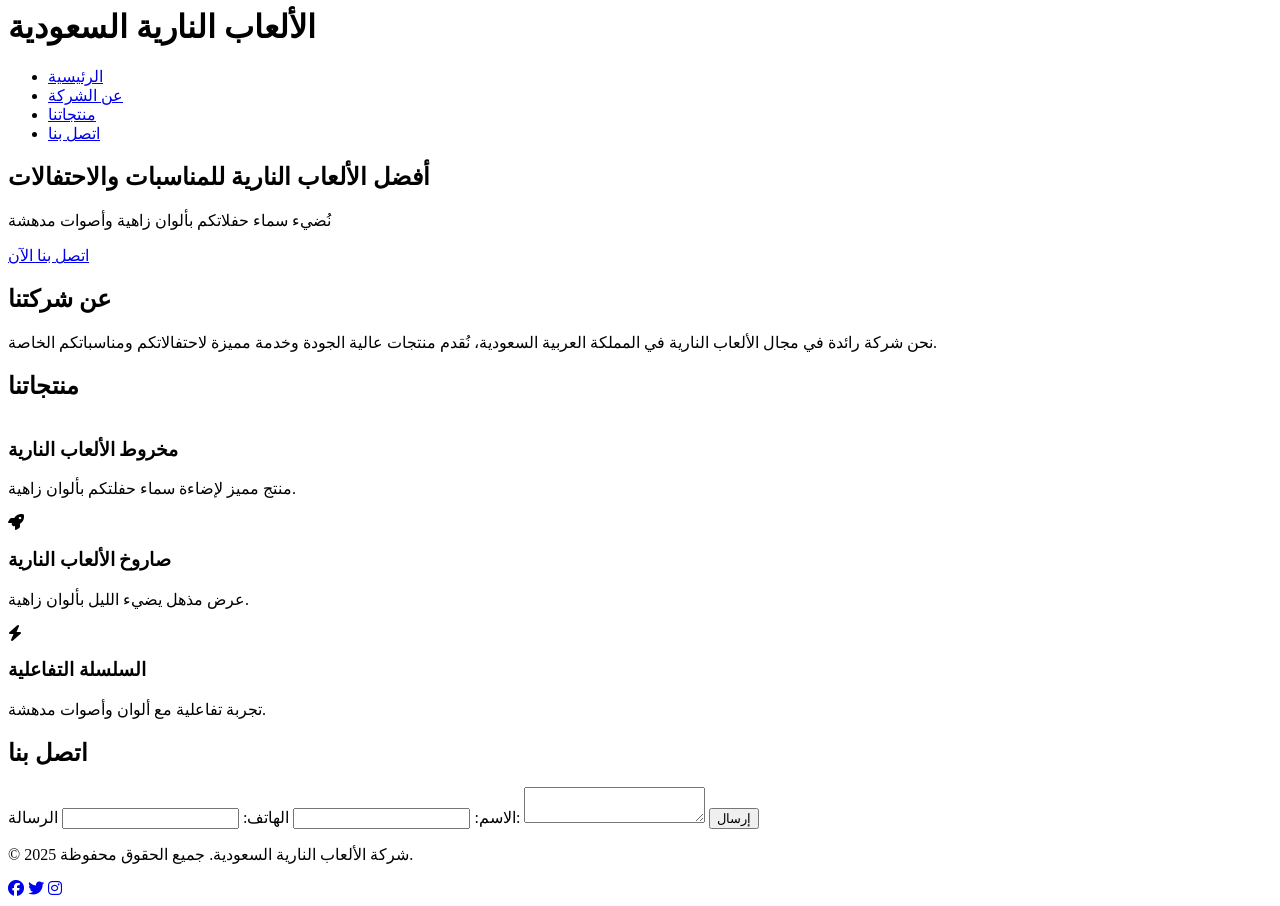
==== index.html @ 0c4e139b "Add files via upload" ====
<html lang="ar">
<head>
<meta charset="UTF-8" />
<meta name="viewport" content="width=device-width, initial-scale=1.0" />
<title>شركة الألعاب النارية السعودية | أفضل الألعاب النارية للمناسبات</title>
<meta name="description" content="شركة رائدة في مجال الألعاب النارية في المملكة العربية السعودية تقدم منتجات عالية الجودة لاحتفالاتكم ومناسباتكم. اتصل بنا الآن!"/>
<meta name="keywords" content="ألعاب نارية, احتفالات, السعودية, عروض الألعاب النارية, حفلات, منتجات الألعاب النارية" />
<link rel="stylesheet" href="styles.css" />
<!-- أيقونات من Font Awesome -->
<link rel="stylesheet" href="https://cdnjs.cloudflare.com/ajax/libs/font-awesome/6.4.0/css/all.min.css" />
</head>
<body>
<header>
    <div class="container">
        <h1 class="logo">الألعاب النارية السعودية</h1>
        <nav>
            <ul>
                <li><a href="#home">الرئيسية</a></li>
                <li><a href="#about">عن الشركة</a></li>
                <li><a href="#products">منتجاتنا</a></li>
                <li><a href="#contact">اتصل بنا</a></li>
            </ul>
        </nav>
    </div>
</header>

<section id="home" class="hero">
    <div class="container">
        <h2>أفضل الألعاب النارية للمناسبات والاحتفالات</h2>
        <p>نُضيء سماء حفلاتكم بألوان زاهية وأصوات مدهشة</p>
        <a href="#contact" class="btn-primary">اتصل بنا الآن</a>
    </div>
</section>

<section id="about" class="section">
    <div class="container">
        <h2>عن شركتنا</h2>
        <p>نحن شركة رائدة في مجال الألعاب النارية في المملكة العربية السعودية، نُقدم منتجات عالية الجودة وخدمة مميزة لاحتفالاتكم ومناسباتكم الخاصة.</p>
    </div>
</section>

<section id="products" class="section">
    <div class="container">
        <h2>منتجاتنا</h2>
        <div class="cards">
            <div class="card">
                <i class="fas fa-firework"></i>
                <h3>مخروط الألعاب النارية</h3>
                <p>منتج مميز لإضاءة سماء حفلتكم بألوان زاهية.</p>
            </div>
            <div class="card">
                <i class="fas fa-rocket"></i>
                <h3>صاروخ الألعاب النارية</h3>
                <p>عرض مذهل يضيء الليل بألوان زاهية.</p>
            </div>
            <div class="card">
                <i class="fas fa-bolt"></i>
                <h3>السلسلة التفاعلية</h3>
                <p>تجربة تفاعلية مع ألوان وأصوات مدهشة.</p>
            </div>
        </div>
    </div>
</section>

<section id="contact" class="section">
    <div class="container">
        <h2>اتصل بنا</h2>
        <form id="contactForm" class="contact-form">
            <label for="name">الاسم:</label>
            <input type="text" id="name" name="name" required />

            <label for="phone">الهاتف:</label>
            <input type="tel" id="phone" name="phone" required />

            <label for="message">الرسالة:</label>
            <textarea id="message" name="message" required></textarea>

            <button type="submit" class="btn-primary">إرسال</button>
        </form>
        <div id="formResult"></div>
    </div>
</section>

<footer>
    <div class="container">
        <p>&copy; 2025 شركة الألعاب النارية السعودية. جميع الحقوق محفوظة.</p>
        <div class="social-icons">
            <a href="#"><i class="fab fa-facebook"></i></a>
            <a href="#"><i class="fab fa-twitter"></i></a>
            <a href="#"><i class="fab fa-instagram"></i></a>
        </div>
    </div>
</footer>

<script src="script.js"></script>
</body>
</html>
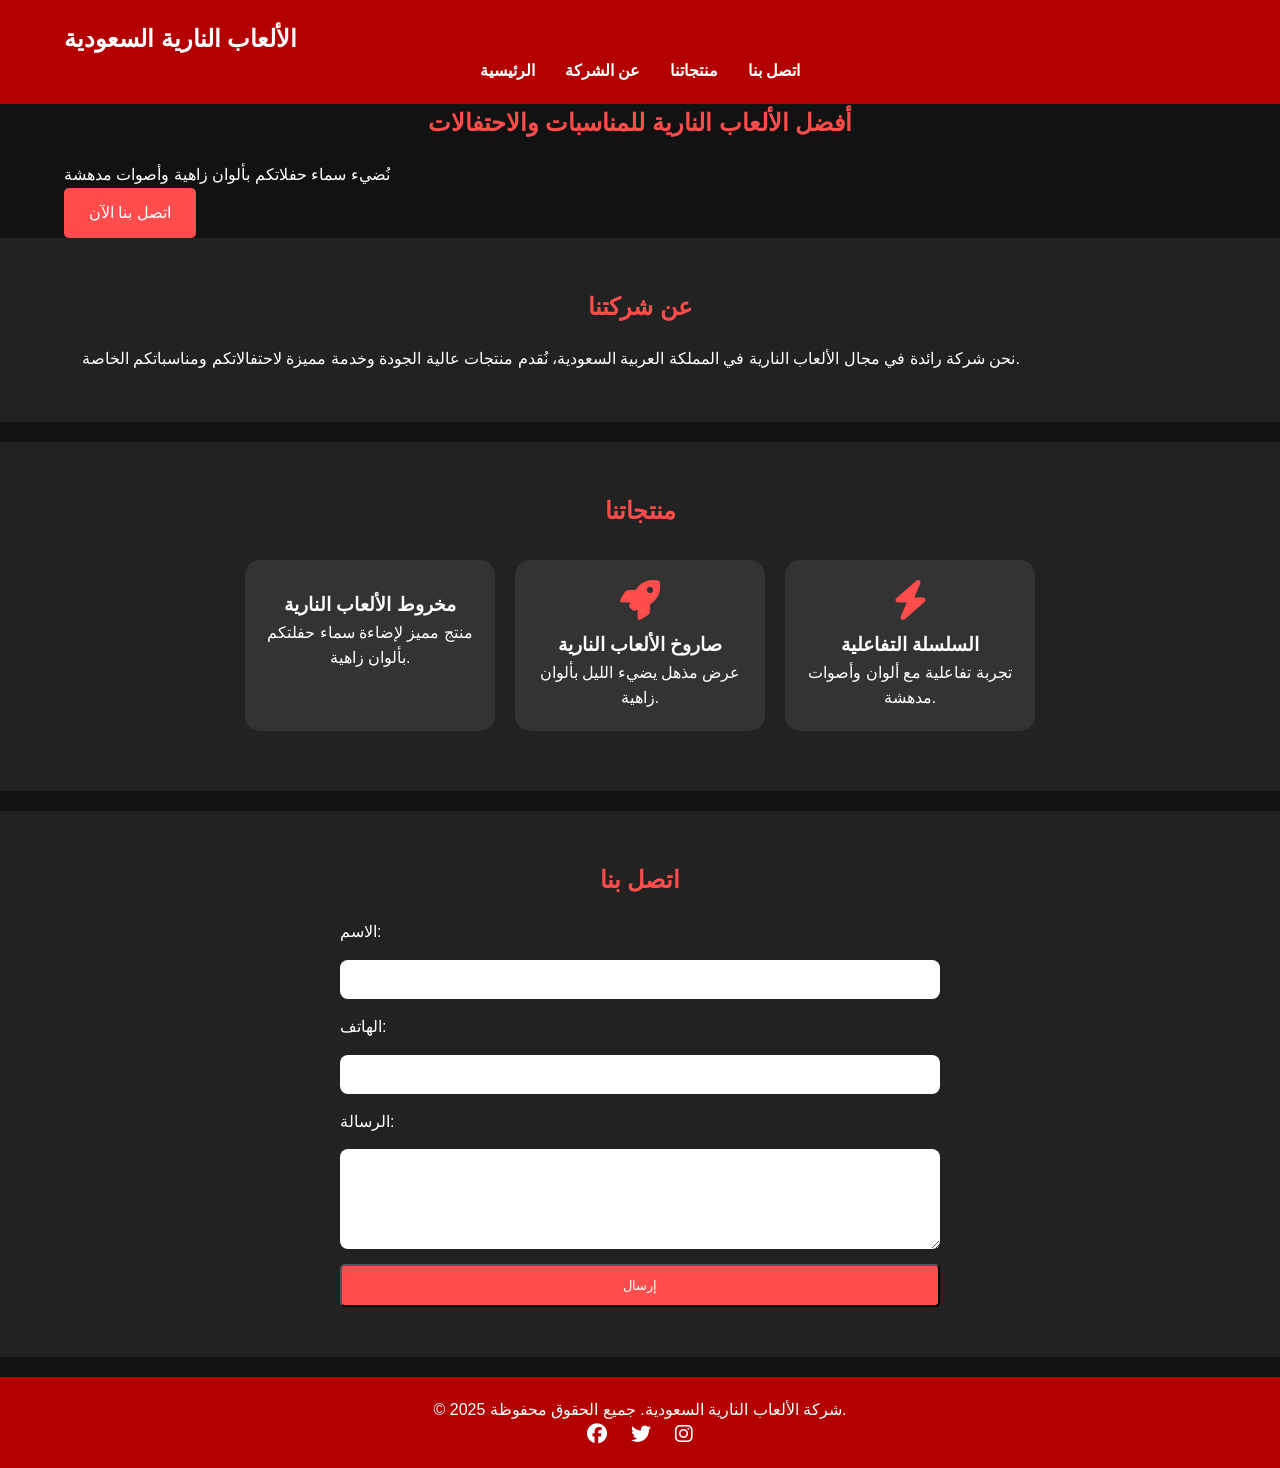
==== commit 0ed6d8f6: "Link the stylesheet that exists: styles.css -> ss.css index.html loaded styles.css, but the reposito" ====
--- a/index.html
+++ b/index.html
@@ -6,7 +6,7 @@
 <title>شركة الألعاب النارية السعودية | أفضل الألعاب النارية للمناسبات</title>
 <meta name="description" content="شركة رائدة في مجال الألعاب النارية في المملكة العربية السعودية تقدم منتجات عالية الجودة لاحتفالاتكم ومناسباتكم. اتصل بنا الآن!"/>
 <meta name="keywords" content="ألعاب نارية, احتفالات, السعودية, عروض الألعاب النارية, حفلات, منتجات الألعاب النارية" />
-<link rel="stylesheet" href="styles.css" />
+<link rel="stylesheet" href="ss.css" />
 <!-- أيقونات من Font Awesome -->
 <link rel="stylesheet" href="https://cdnjs.cloudflare.com/ajax/libs/font-awesome/6.4.0/css/all.min.css" />
 </head>
--- a/ss.css
+++ b/ss.css
@@ -0,0 +1,151 @@
+
+* {
+    box-sizing: border-box;
+    margin: 0;
+    padding: 0;
+}
+
+/* الخطوط */
+body {
+    font-family: 'Arial', sans-serif;
+    background-color: #121212;
+    color: #fff;
+    line-height: 1.6;
+}
+
+/* الحاوية */
+.container {
+    width: 90%;
+    max-width: 1200px;
+    margin: auto;
+}
+
+/* رأس الصفحة */
+header {
+    background-color: #b30000;
+    padding: 20px 0;
+}
+
+header .logo {
+    font-size: 24px;
+    font-weight: bold;
+    color: #fff;
+}
+
+nav ul {
+    list-style: none;
+    display: flex;
+    justify-content: center;
+}
+
+nav ul li {
+    margin: 0 15px;
+}
+
+nav ul li a {
+    color: #fff;
+    text-decoration: none;
+    font-weight: bold;
+    transition: color 0.3s;
+}
+
+nav ul li a:hover {
+    color: #ff4c4c;
+}
+
+/* الأقسام */
+.section {
+    padding: 50px 20px;
+    background-color: #222;
+    margin-bottom: 20px;
+}
+
+h2 {
+    text-align: center;
+    margin-bottom: 20px;
+    color: #ff4c4c;
+}
+
+/* الزر */
+.btn-primary {
+    display: inline-block;
+    padding: 12px 25px;
+    background-color: #ff4c4c;
+    color: #fff;
+    text-decoration: none;
+    border-radius: 5px;
+    transition: background-color 0.3s;
+}
+
+.btn-primary:hover {
+    background-color: #cc3a3a;
+}
+
+/* بطاقات المنتجات */
+.cards {
+    display: flex;
+    flex-wrap: wrap;
+    justify-content: center;
+}
+
+.card {
+    background-color: #333;
+    padding: 20px;
+    margin: 10px;
+    border-radius: 15px;
+    width: 250px;
+    text-align: center;
+    transition: transform 0.3s, box-shadow 0.3s;
+}
+
+.card:hover {
+    transform: translateY(-5px);
+    box-shadow: 0 8px 16px rgba(0,0,0,0.3);
+}
+
+.card i {
+    font-size: 40px;
+    margin-bottom: 10px;
+    color: #ff4c4c;
+}
+
+/* نموذج الاتصال */
+.contact-form {
+    display: flex;
+    flex-direction: column;
+    gap: 15px;
+    max-width: 600px;
+    margin: auto;
+}
+
+input, textarea {
+    padding: 12px;
+    border: none;
+    border-radius: 8px;
+}
+
+textarea {
+    resize: vertical;
+    min-height: 100px;
+}
+
+/* التذييل */
+footer {
+    background-color: #b30000;
+    padding: 20px 0;
+    text-align: center;
+    position: relative;
+    bottom: 0;
+    width: 100%;
+}
+
+.social-icons a {
+    color: #fff;
+    margin: 0 10px;
+    font-size: 20px;
+    transition: color 0.3s;
+}
+
+.social-icons a:hover {
+    color: #ff4c4c;
+}
